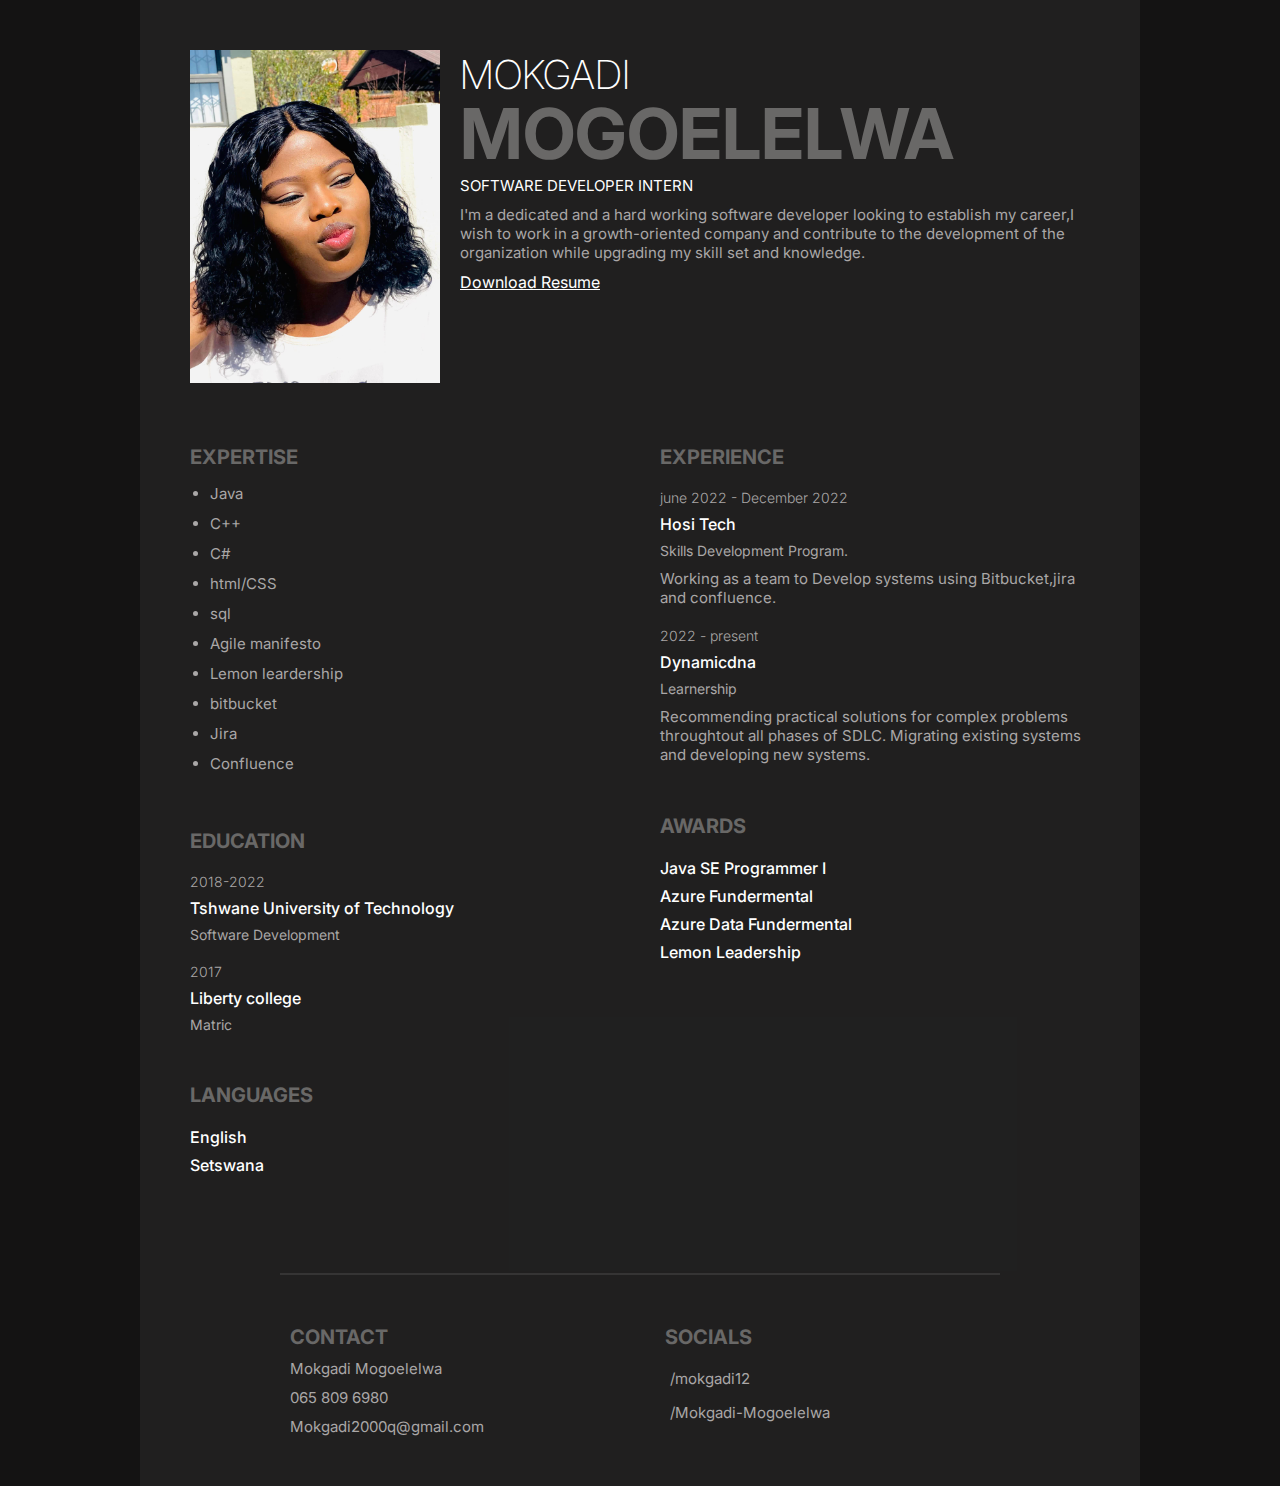
==== cvindex.html @ 47ab69e2 "landing page HTMLCSS JS" ====
<!DOCTYPE html>
<html lang="en">

<head>
  <meta charset="UTF-8">
  <meta http-equiv="X-UA-Compatible" content="IE=edge">
  <meta name="viewport" content="width=device-width, initial-scale=1.0">
  <title>mokgadi's Resume</title>
  
  <link rel="stylesheet" href="style.css">
</head>

<body>
  <div class="container">
    <div class="profile">
      <div class="profile_container">
        <div class="profile_profileImg">
          <img src="mokgadi.jpg" alt="shaif arfan">
        </div>
        <div>
          <h1 class="profile_name">
            <span class="profile_name_firstName">Mokgadi</span>
            <span class="profile_name_lastName">Mogoelelwa</span>
          </h1>
          <p class="profile_title">Software Developer intern</p>
          <p class="description profile_description">
            I'm a dedicated and a hard working software developer looking to establish my career,I wish to work in a growth-oriented company and contribute to the development of the organization while upgrading my skill set and knowledge.
          </p>
          <a class="downloadBtn" href="./cvM.pdf" download="Resume.pdf">Download Resume</a>
        </div>
      </div>
    </div>
    <div class="group-1">
      <div class="skills">
        <h3 class="title">Expertise</h3>
        <ul class="skills_list description">
          <li>Java</li>
          <li>C++</li>
          <li>C#</li>
          <li>html/CSS</li>
          <li>sql</li>
		   <li>Agile manifesto</li>
		    <li>Lemon leardership</li>
			 <li>bitbucket</li>
			  <li>Jira</li>
			   <li>Confluence</li>
        </ul>
      </div>
     

      <div class="edu">
        <h3 class="title">Education</h3>
        <div class="edu_item">
          <p class="item_preTitle">2018-2022</p>
          <h4 class="item_title">Tshwane University of Technology</h4>
          <p class="item_subtitle">
            Software Development
          </p>
        </div>
        <div class="edu_item">
          <p class="item_preTitle">2017</p>
          <h4 class="item_title">Liberty college</h4>
          <p class="item_subtitle">
            Matric
          </p>
        </div>
      </div>

      <div class="certification">
        <h3 class="title">Languages</h3>
        <div class="certification_item">
        
          <h4 class="item_title">English</h4>
		   <h4 class="item_title">Setswana</h4>
		    
        
        </div>
      </div>
    </div>
    <div class="group-2">
      <div class="exp">
        <h3 class="title">Experience</h3>
        <div class="exp_item">
          <p class="item_preTitle">june 2022 - December 2022</p>
          <h4 class="item_title">Hosi Tech</h4>
          <p class="item_subtitle">Skills Development Program.</p>
          <p class=" description">
           Working as a team to Develop systems using Bitbucket,jira and confluence.
		  
          </p>
        </div>
        <div class="exp_item">
          <p class="item_preTitle">2022 - present</p>
          <h4 class="item_title">Dynamicdna</h4>
          <p class="item_subtitle">Learnership</p>
          <p class="description">
           Recommending practical solutions for complex problems throughtout all phases of SDLC.
		    Migrating existing systems and developing new systems.
          </p>
        </div>
      </div>
      <div class="awards">
        <h3 class="title">Awards</h3>
        <div class="awards_item">
        
         
		   <h4 class="item_title">Java SE Programmer I</h4>
		   <h4 class="item_title">Azure Fundermental</h4>
		    <h4 class="item_title">Azure Data Fundermental</h4>
			 <h4 class="item_title">Lemon Leadership</h4>
          
        </div>
    
      </div>

    
    </div>
    <hr>
    <div class="group-3">
      <div class="contact">
        <h3 class="title">Contact</h3>
        <div class="contact_info">
          <p class="description">
            Mokgadi Mogoelelwa
          </p>
          <p class="description">
            065 809 6980
          </p>
          <p class="description">
            Mokgadi2000q@gmail.com
          </p>
        </div>
      </div>
      <div class="social">
        <h3 class="title">Socials</h3>
        <div class="social_items">
          <a href="#" target="_b" class="social_item">
            <i data-feather="github"></i>
            <span>/mokgadi12</span>
          </a>
       
          <a href="https://www.linkedin.com/in/mokgadi-mogoelelwa-447047226/" target="_blank" class="social_item">
            <i data-feather="linkedin"></i>
            <span>/Mokgadi-Mogoelelwa</span>
          </a>
        </div>
      </div>
    </div>
  </div>
  <script>
    feather.replace()
  </script>
</body>

</html>
---- style.css ----
@import url('https://fonts.googleapis.com/css2?family=Inter:wght@200;300;400;500;600;700&display=swap');

* {
	padding: 0;
	margin: 0;
	box-sizing: border-box;
}
:root {
	--primary-color: #696867;
	--text-color: #aaa7a7;
}
html {
	font-size: 10px;
}
body {
	font-family: Inter, sans-serif;
	background-color: rgb(20, 19, 19);
	color: white;
}

/* common styles */
img {
	width: 100%;
}
a {
	text-decoration: none;
	color: white;
}
.description {
	margin-top: 1rem;
	font-size: 1.5rem;
	font-weight: 400;
	color: var(--text-color);
}
.title {
	color: var(--primary-color);
	font-weight: 700;
	font-size: 2rem;
	text-transform: uppercase;
}
.item_preTitle {
	font-size: 1.4rem;
	color: var(--text-color);
	font-weight: 300;
}
.item_title {
	font-size: 1.6rem;
	color: white;
	font-weight: 500;
	margin: 0.8rem 0;
}
.item_subtitle {
	font-size: 1.4rem;
	color: var(--text-color);
	font-weight: 400;
}

/* layouts */
.container {
	max-width: 1000px;
	width: 90%;
	margin: 0 auto;
	display: grid;
	padding: 5rem;
	background: #272727a4;
	grid-template-columns: 1fr 1fr;
	gap: 4rem;
}
@media only screen and (max-width: 768px) {
	.container {
		width: 100%;
		grid-template-columns: 1fr;
		padding: 3rem;
		gap: 7rem;
	}
}
.profile {
	grid-column: 1 / -1;
	margin-bottom: 2rem;
}
.group-1,
.group-2 {
	display: flex;
	flex-direction: column;
	gap: 5rem;
}
.group-3 {
	max-width: 700px;
	width: 100%;
	margin: 0 auto;
	grid-column: 1/-1;
	display: flex;
	flex-direction: row;
	gap: 5rem;
}
.group-3 > div {
	flex: 1;
}
@media only screen and (max-width: 768px) {
	.profile {
		margin-bottom: 0;
	}
	.group-3 {
		flex-direction: column;
	}
}

/* profile */
.profile_container {
	display: flex;
	gap: 2rem;
}
.profile_profileImg {
	max-width: 250px;
}
.profile_name_firstName {
	color: white;
	font-weight: 200;
	font-size: clamp(2rem, 8vw, 4rem);
	text-transform: uppercase;
	display: block;
	margin-bottom: -0.8rem;
}
.profile_name_lastName {
	color: var(--primary-color);
	font-weight: 700;
	font-size: clamp(2.5rem, 15vw, 7rem);
	text-transform: uppercase;
	display: block;
}
.profile_title {
	font-size: 1.5rem;
	font-weight: 400;
	text-transform: uppercase;
}
.downloadBtn {
	display: block;
	text-decoration: underline;
	font-size: 1.6rem;
	margin-top: 1rem;
}
.downloadBtn:hover {
	color: var(--primary-color);
}
@media only screen and (max-width: 768px) {
	.profile_container {
		flex-direction: column;
	}
}

/* Expertise */
.skills_list {
	margin-top: 1rem;
	margin-left: 2rem;
	line-height: 2;
}

/* Ref  */
.ref_item {
	margin-top: 2rem;
}
.ref_name {
	font-size: 1.6rem;
	font-weight: 700;
}

/* eduction */
.edu_item {
	margin-top: 2rem;
}

/* certification */
.certification_item {
	margin-top: 2rem;
}
/* exp */
.exp_item {
	margin-top: 2rem;
}

/* awards */
.awards_item {
	margin-top: 2rem;
}
/* Interests */
.interest_items {
	margin-top: 2rem;
	display: flex;
	align-items: center;
	flex-wrap: wrap;
	gap: 2rem;
}
.interest_item {
	font-size: 1.5rem;
	display: flex;
	flex-direction: column;
	align-items: center;
	justify-content: center;
	gap: 0.5rem;
	color: var(--text-color);
}
.interest_item svg {
	width: 2rem;
}

/* socials */
.social_items {
	margin-top: 2rem;
}
.social_item {
	margin-top: 1.5rem;
	font-size: 1.5rem;
	display: flex;
	gap: 0.5rem;
	align-items: center;
	justify-content: flex-start;
	color: var(--text-color);
}
.social_item:hover {
	color: var(--primary-color);
}
.social_item svg {
	width: 2rem;
}

hr {
	grid-column: 1/-1;
	width: 80%;
	margin: 0 auto;
	margin-top: 5rem;
	margin-bottom: 1rem;
	border: none;
	border-top: 2px solid rgba(128, 128, 128, 0.229);
}
@media only screen and (max-width: 768px) {
	hr {
		margin: 0 auto;
	}
}
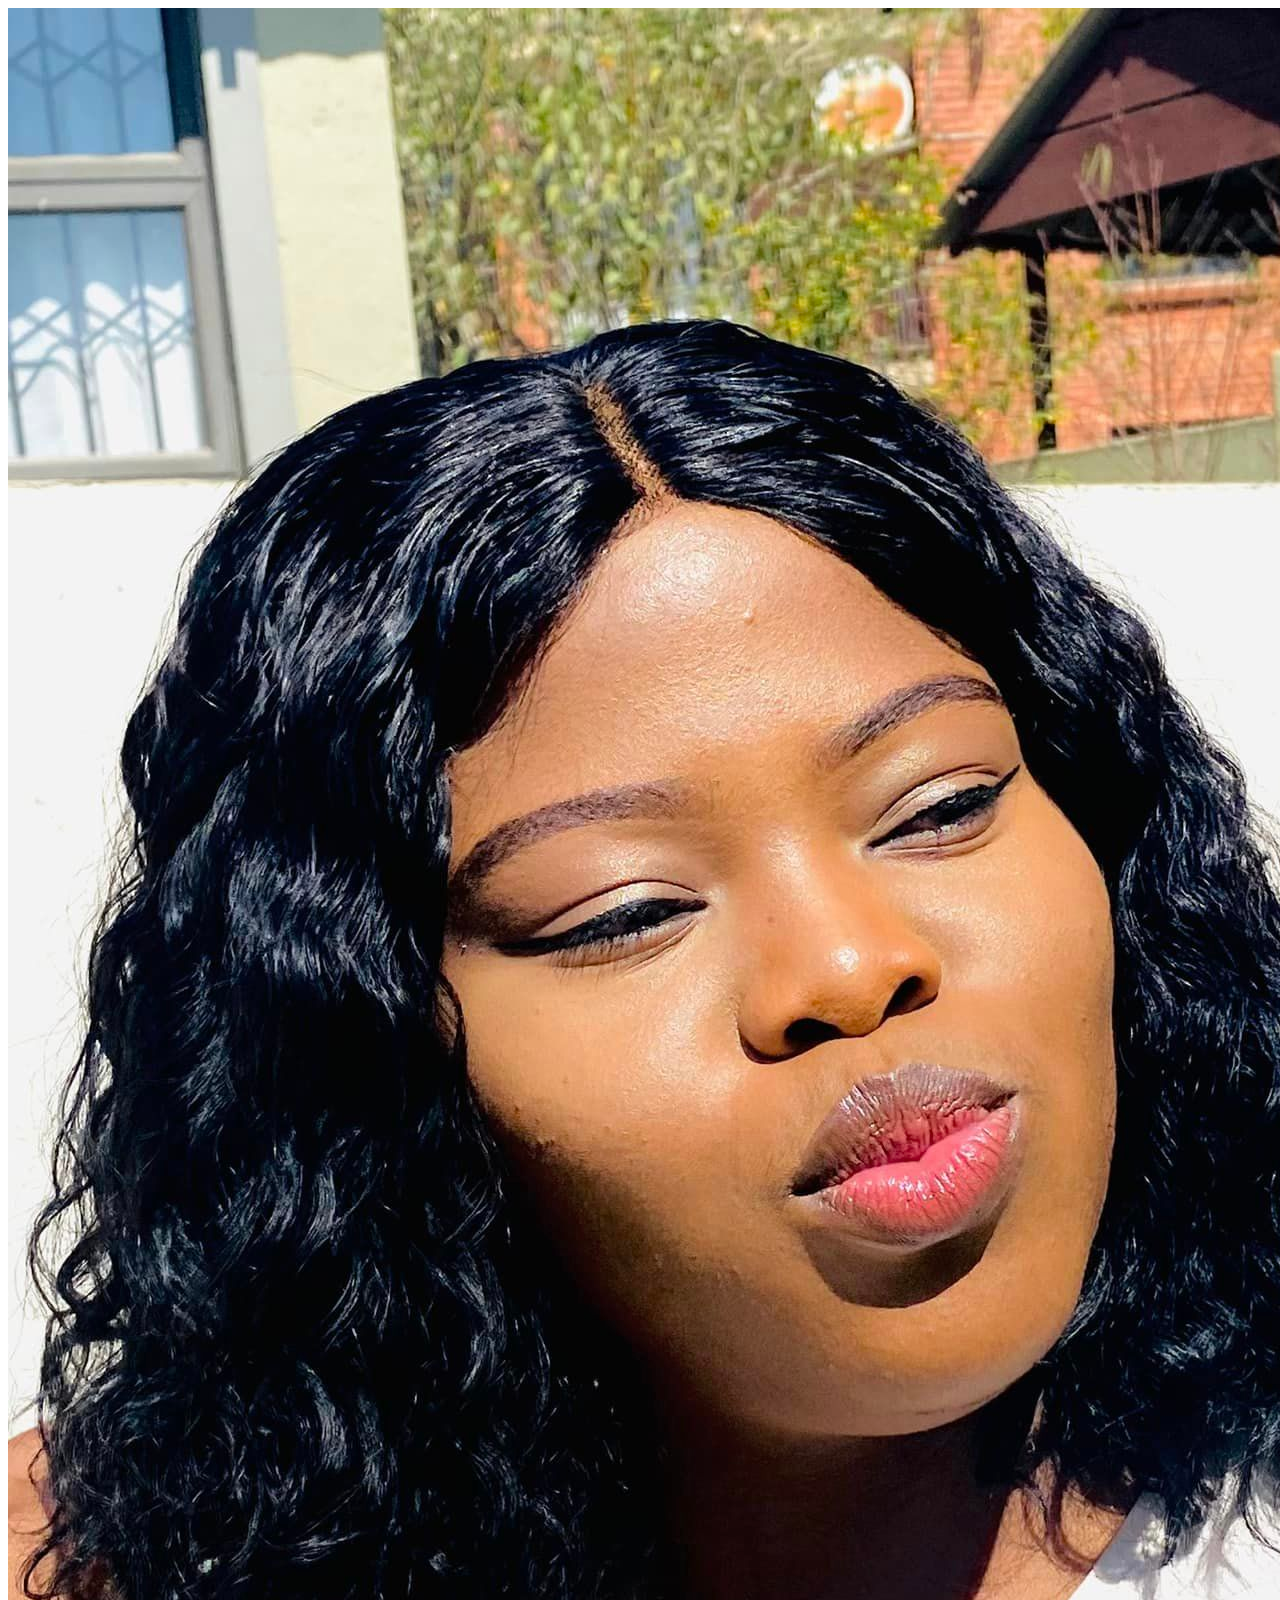
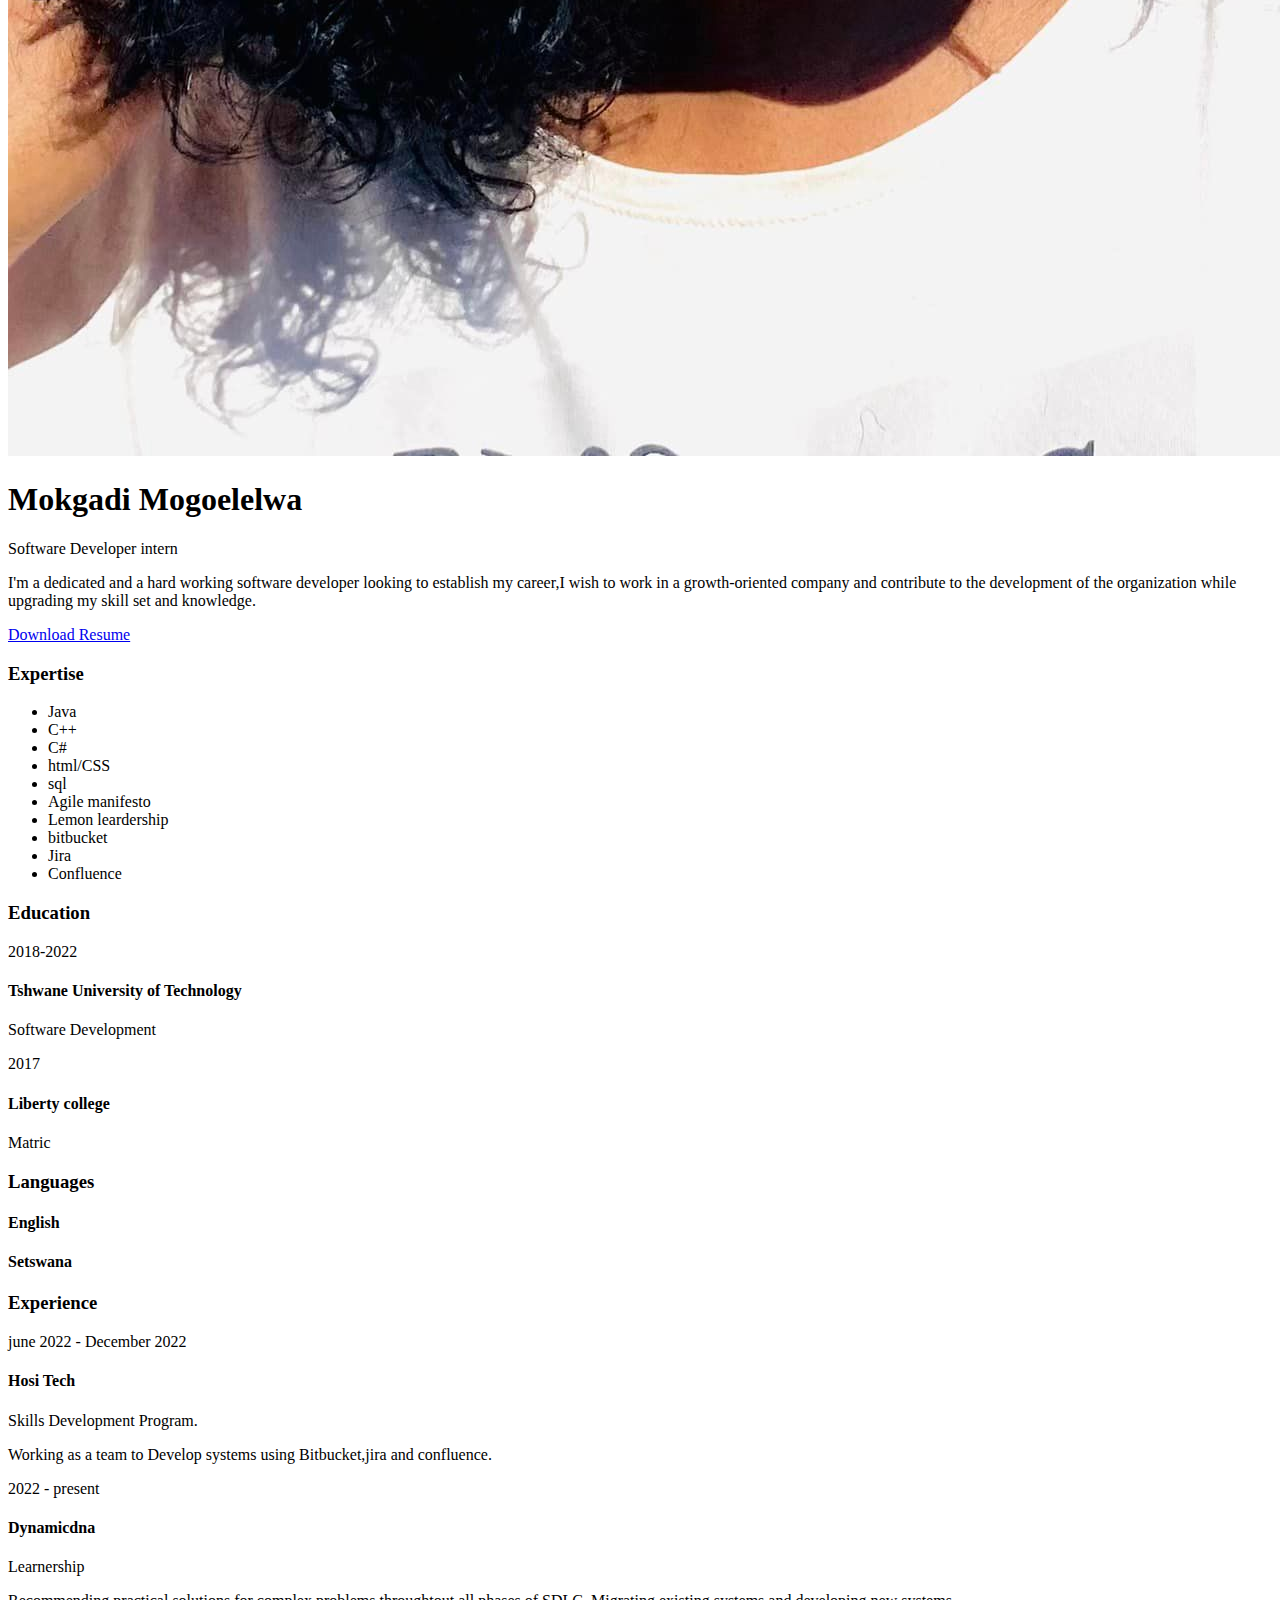
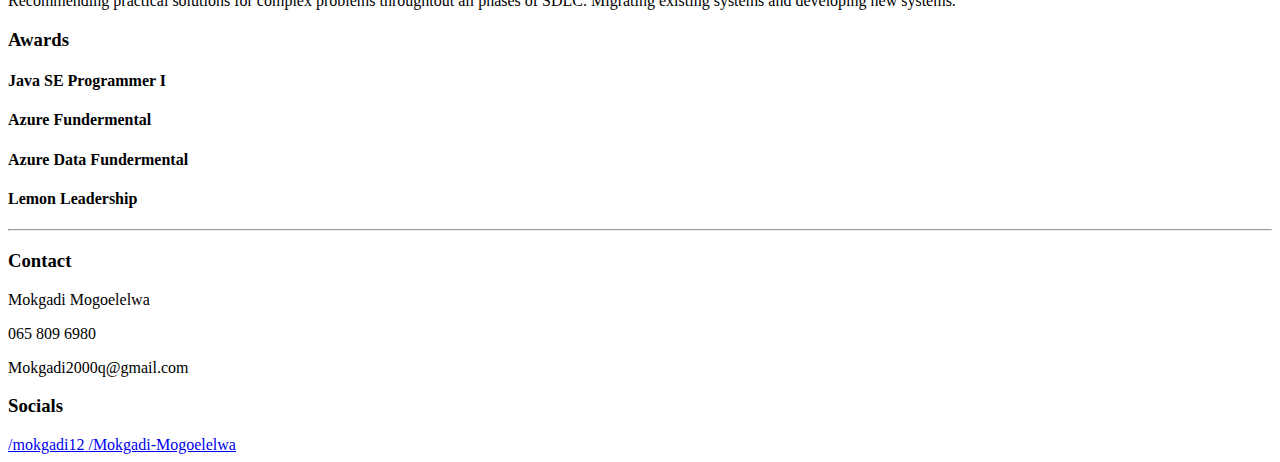
==== commit a0f0cbb9: "final commit" ====
--- a/cvindex.html
+++ b/cvindex.html
@@ -7,7 +7,7 @@
   <meta name="viewport" content="width=device-width, initial-scale=1.0">
   <title>mokgadi's Resume</title>
   
-  <link rel="stylesheet" href="style.css">
+  <link rel="stylesheet" href="/CV-1/assets/css/styles.css">
 </head>
 
 <body>
@@ -26,7 +26,7 @@
           <p class="description profile_description">
             I'm a dedicated and a hard working software developer looking to establish my career,I wish to work in a growth-oriented company and contribute to the development of the organization while upgrading my skill set and knowledge.
           </p>
-          <a class="downloadBtn" href="./cvM.pdf" download="Resume.pdf">Download Resume</a>
+          <a class="downloadBtn" href="./Mokgadi's CV.pdf" download="Resume.pdf">Download Resume</a>
         </div>
       </div>
     </div>
@@ -134,7 +134,7 @@
       <div class="social">
         <h3 class="title">Socials</h3>
         <div class="social_items">
-          <a href="#" target="_b" class="social_item">
+          <a href="https://github.com/Mokgadi12/CV" target="_b" class="social_item">
             <i data-feather="github"></i>
             <span>/mokgadi12</span>
           </a>
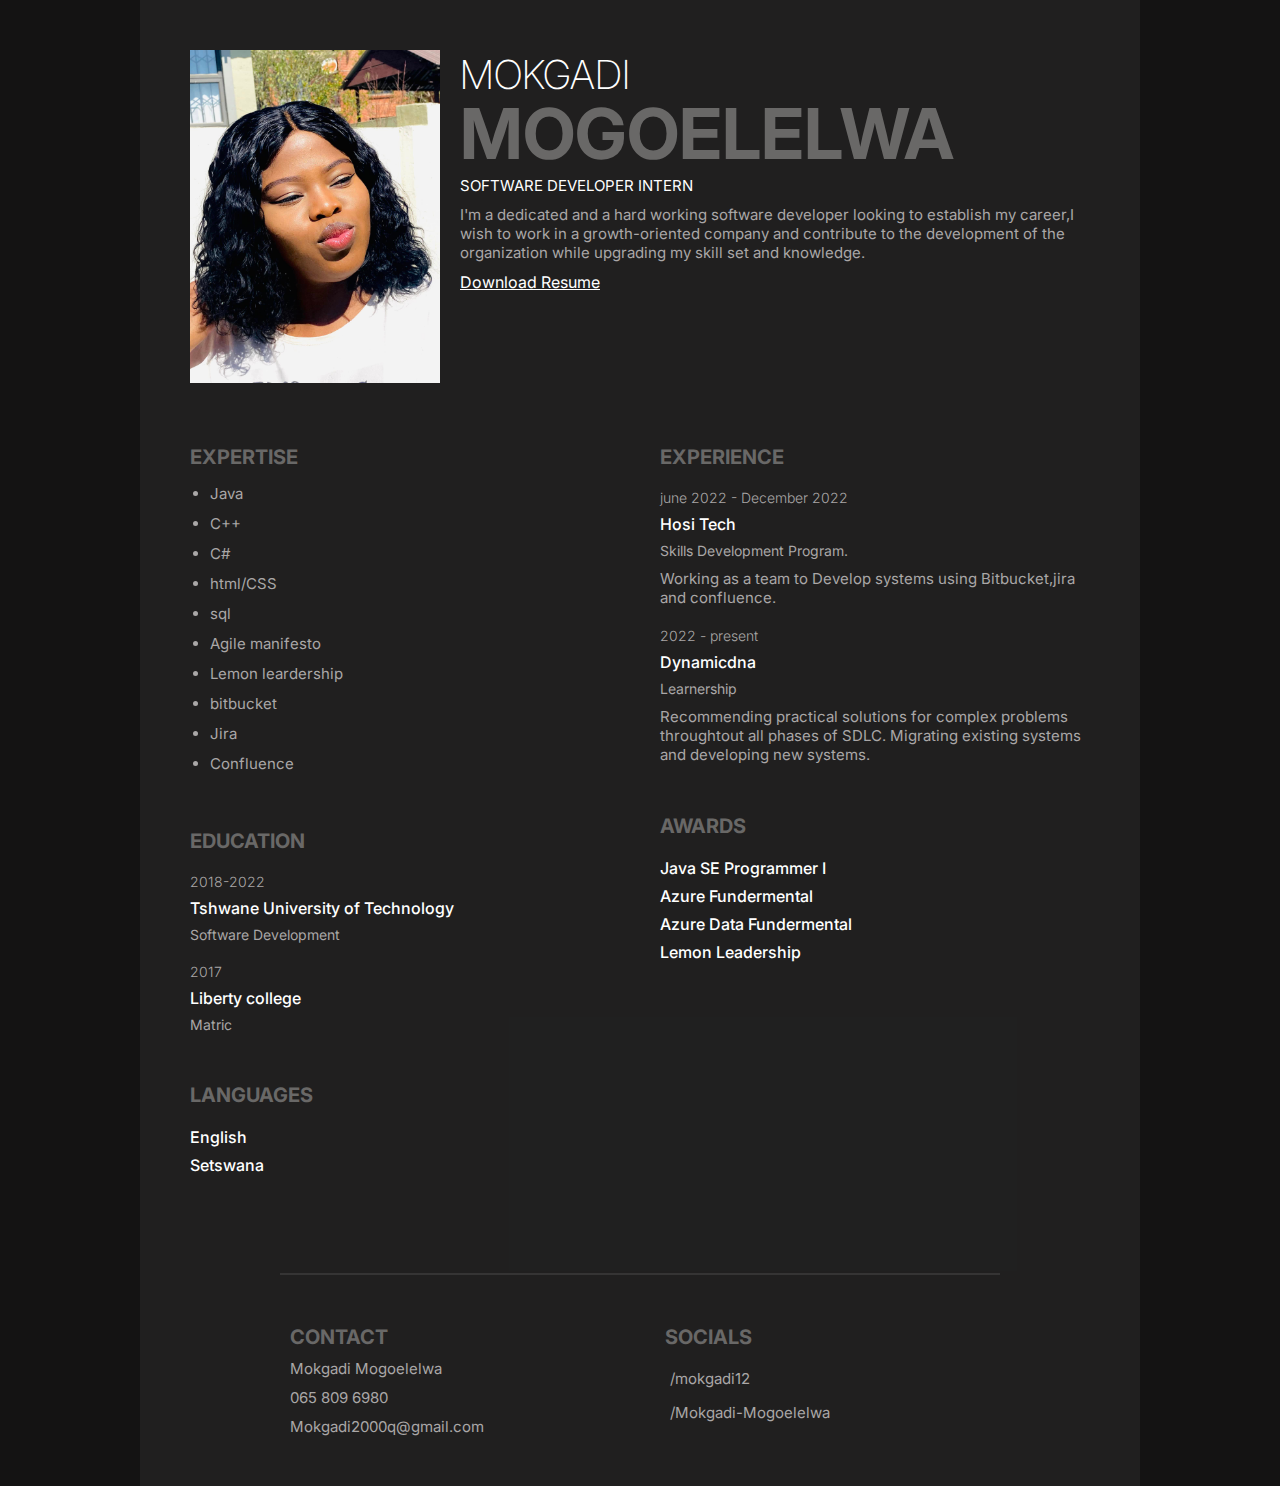
==== commit eaf5ec9d: "cv" ====
--- a/cvindex.html
+++ b/cvindex.html
@@ -7,7 +7,7 @@
   <meta name="viewport" content="width=device-width, initial-scale=1.0">
   <title>mokgadi's Resume</title>
   
-  <link rel="stylesheet" href="/CV-1/assets/css/styles.css">
+  <link rel="stylesheet" href="style.css">
 </head>
 
 <body>
@@ -134,7 +134,7 @@
       <div class="social">
         <h3 class="title">Socials</h3>
         <div class="social_items">
-          <a href="https://github.com/Mokgadi12/CV" target="_b" class="social_item">
+          <a href="#" target="_b" class="social_item">
             <i data-feather="github"></i>
             <span>/mokgadi12</span>
           </a>
--- a/style.css
+++ b/style.css
@@ -0,0 +1,239 @@
+@import url('https://fonts.googleapis.com/css2?family=Inter:wght@200;300;400;500;600;700&display=swap');
+
+* {
+	padding: 0;
+	margin: 0;
+	box-sizing: border-box;
+}
+:root {
+	--primary-color: #696867;
+	--text-color: #aaa7a7;
+}
+html {
+	font-size: 10px;
+}
+body {
+	font-family: Inter, sans-serif;
+	background-color: rgb(20, 19, 19);
+	color: white;
+}
+
+/* common styles */
+img {
+	width: 100%;
+}
+a {
+	text-decoration: none;
+	color: white;
+}
+.description {
+	margin-top: 1rem;
+	font-size: 1.5rem;
+	font-weight: 400;
+	color: var(--text-color);
+}
+.title {
+	color: var(--primary-color);
+	font-weight: 700;
+	font-size: 2rem;
+	text-transform: uppercase;
+}
+.item_preTitle {
+	font-size: 1.4rem;
+	color: var(--text-color);
+	font-weight: 300;
+}
+.item_title {
+	font-size: 1.6rem;
+	color: white;
+	font-weight: 500;
+	margin: 0.8rem 0;
+}
+.item_subtitle {
+	font-size: 1.4rem;
+	color: var(--text-color);
+	font-weight: 400;
+}
+
+/* layouts */
+.container {
+	max-width: 1000px;
+	width: 90%;
+	margin: 0 auto;
+	display: grid;
+	padding: 5rem;
+	background: #272727a4;
+	grid-template-columns: 1fr 1fr;
+	gap: 4rem;
+}
+@media only screen and (max-width: 768px) {
+	.container {
+		width: 100%;
+		grid-template-columns: 1fr;
+		padding: 3rem;
+		gap: 7rem;
+	}
+}
+.profile {
+	grid-column: 1 / -1;
+	margin-bottom: 2rem;
+}
+.group-1,
+.group-2 {
+	display: flex;
+	flex-direction: column;
+	gap: 5rem;
+}
+.group-3 {
+	max-width: 700px;
+	width: 100%;
+	margin: 0 auto;
+	grid-column: 1/-1;
+	display: flex;
+	flex-direction: row;
+	gap: 5rem;
+}
+.group-3 > div {
+	flex: 1;
+}
+@media only screen and (max-width: 768px) {
+	.profile {
+		margin-bottom: 0;
+	}
+	.group-3 {
+		flex-direction: column;
+	}
+}
+
+/* profile */
+.profile_container {
+	display: flex;
+	gap: 2rem;
+}
+.profile_profileImg {
+	max-width: 250px;
+}
+.profile_name_firstName {
+	color: white;
+	font-weight: 200;
+	font-size: clamp(2rem, 8vw, 4rem);
+	text-transform: uppercase;
+	display: block;
+	margin-bottom: -0.8rem;
+}
+.profile_name_lastName {
+	color: var(--primary-color);
+	font-weight: 700;
+	font-size: clamp(2.5rem, 15vw, 7rem);
+	text-transform: uppercase;
+	display: block;
+}
+.profile_title {
+	font-size: 1.5rem;
+	font-weight: 400;
+	text-transform: uppercase;
+}
+.downloadBtn {
+	display: block;
+	text-decoration: underline;
+	font-size: 1.6rem;
+	margin-top: 1rem;
+}
+.downloadBtn:hover {
+	color: var(--primary-color);
+}
+@media only screen and (max-width: 768px) {
+	.profile_container {
+		flex-direction: column;
+	}
+}
+
+/* Expertise */
+.skills_list {
+	margin-top: 1rem;
+	margin-left: 2rem;
+	line-height: 2;
+}
+
+/* Ref  */
+.ref_item {
+	margin-top: 2rem;
+}
+.ref_name {
+	font-size: 1.6rem;
+	font-weight: 700;
+}
+
+/* eduction */
+.edu_item {
+	margin-top: 2rem;
+}
+
+/* certification */
+.certification_item {
+	margin-top: 2rem;
+}
+/* exp */
+.exp_item {
+	margin-top: 2rem;
+}
+
+/* awards */
+.awards_item {
+	margin-top: 2rem;
+}
+/* Interests */
+.interest_items {
+	margin-top: 2rem;
+	display: flex;
+	align-items: center;
+	flex-wrap: wrap;
+	gap: 2rem;
+}
+.interest_item {
+	font-size: 1.5rem;
+	display: flex;
+	flex-direction: column;
+	align-items: center;
+	justify-content: center;
+	gap: 0.5rem;
+	color: var(--text-color);
+}
+.interest_item svg {
+	width: 2rem;
+}
+
+/* socials */
+.social_items {
+	margin-top: 2rem;
+}
+.social_item {
+	margin-top: 1.5rem;
+	font-size: 1.5rem;
+	display: flex;
+	gap: 0.5rem;
+	align-items: center;
+	justify-content: flex-start;
+	color: var(--text-color);
+}
+.social_item:hover {
+	color: var(--primary-color);
+}
+.social_item svg {
+	width: 2rem;
+}
+
+hr {
+	grid-column: 1/-1;
+	width: 80%;
+	margin: 0 auto;
+	margin-top: 5rem;
+	margin-bottom: 1rem;
+	border: none;
+	border-top: 2px solid rgba(128, 128, 128, 0.229);
+}
+@media only screen and (max-width: 768px) {
+	hr {
+		margin: 0 auto;
+	}
+}
